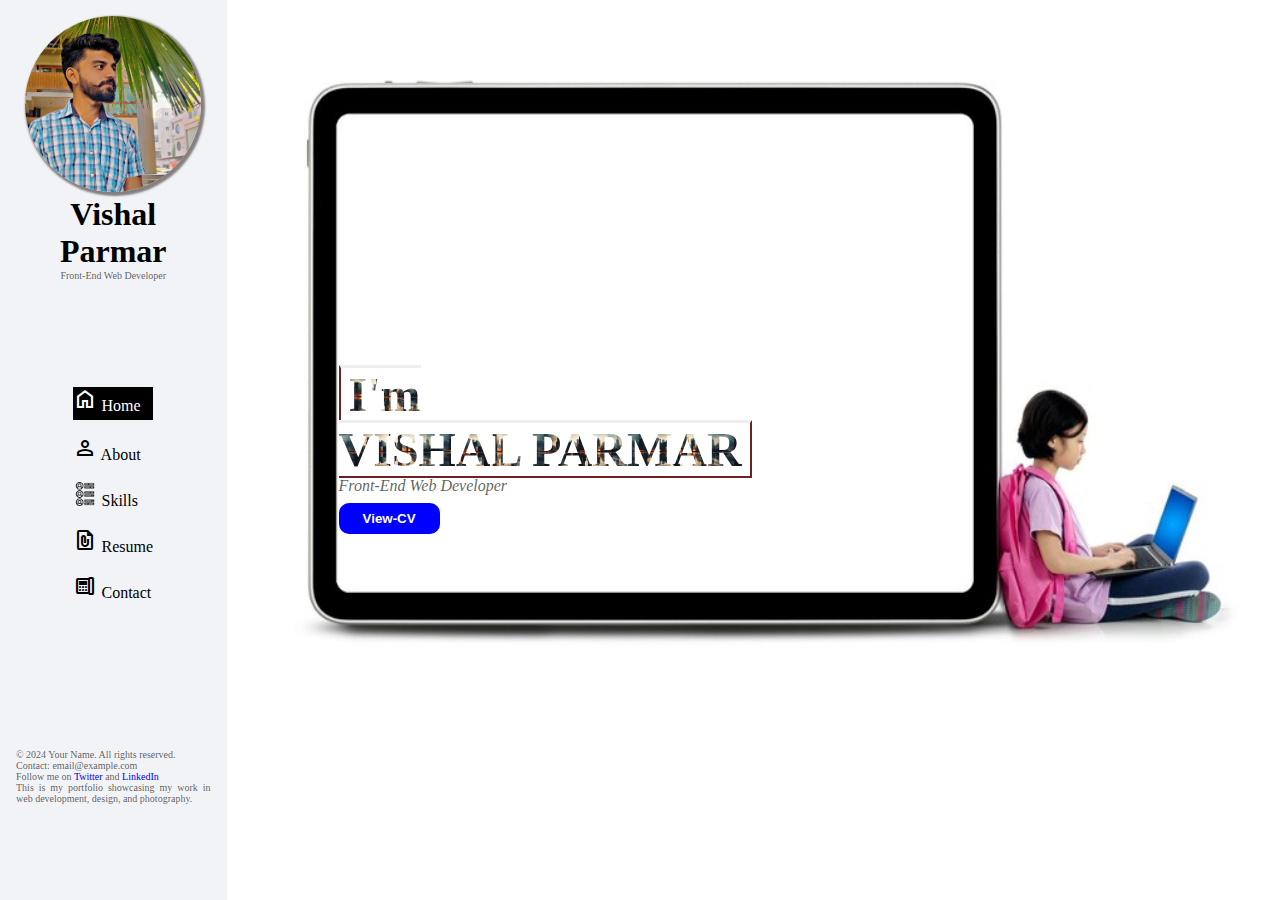
==== index.html @ 45f32ea7 "a" ====
<!DOCTYPE html>
<html lang="en">
  <head>
    <meta charset="UTF-8" />
    <meta name="viewport" content="width=device-width, initial-scale=1.0" />
    <title>Document</title>
    <link
      rel="stylesheet"
      href="https://fonts.googleapis.com/css2?family=Material+Symbols+Outlined:opsz,wght,FILL,GRAD@20..48,100..700,0..1,-50..200"
    />
    
    <link rel="stylesheet" href="index.css" />
  </head>
  <body>
    <div class="body-container">
      <span id="toggler">
        <a href="#"><span class="material-symbols-outlined">menu</span> </a>
      </span>
      <aside>
        <div class="logo">
          <img src="./Images/hero-img.jpg" alt="logo" />
          <h1>Vishal Parmar</h1>
          <p>Front-End Web Developer</p>
        </div>
        <navbar>
          <ul class="nav">
            <li class="nav-iteam" id="active">
              <a href="#home" class="nav-link"
                ><span class="material-symbols-outlined"> home </span> Home</a
              >
            </li>
            <li class="nav-iteam">
              <a href="#about" class="nav-link"
                ><span class="material-symbols-outlined"> person </span>
                About</a
              >
            </li>
            <li class="nav-iteam">
              <a href="#skills" class="nav-link"
                ><span class="material-symbols-outlined"
                  ><img
                    src="./Images/skill-9.ico"
                    alt=""
                    height="24px"
                    width="24px"
                /></span>
                Skills</a
              >
            </li>
            <li class="nav-iteam">
              <a href="#resume" class="nav-link"
                ><span class="material-symbols-outlined"> file_present </span>
                Resume</a
              >
            </li>
            <li class="nav-iteam">
              <a href="#contact" class="nav-link"
                ><span class="material-symbols-outlined"> deskphone </span>
                Contact</a
              >
            </li>
          </ul>
        </navbar>

        <footer>
          <div class="footer-content">
            <p>&copy; 2024 Your Name. All rights reserved.</p>
            <p>Contact: email@example.com</p>
            <p>
              Follow me on
              <a href="https://twitter.com/yourtwitter" target="_blank"
                >Twitter</a
              >
              and
              <a href="https://www.linkedin.com/in/yourlinkedin" target="_blank"
                >LinkedIn</a
              >
            </p>
            <p>
              This is my portfolio showcasing my work in web development,
              design, and photography.
            </p>
          </div>
        </footer>
      </aside>

      <!-- aside end -->
      <main>
        <!-- home start -->
        <section class="home" id="home">
          <div class="home-text"><h1 class="text">I'm<br />VISHAL PARMAR</h1></div>
          <p><i>Front-End Web Developer</i></p>
          <div class="btn">
            <button>
              <a
                href="./Images/Vishal Resume (1).pdf"
                target="_blank"
                style="color: white; text-decoration: none"
                >View-CV</a
              >
            </button>
          </div>
        </section>
        <!-- home end -->
        <!-- about start -->
        <section class="about" id="about">
          <div class="child-1">
            <p>About Us</p>
            <h1>WHO AM I?</h1>
          </div>
          <article class="child-2">
            <p>
              <mark><b>Hello! I'm Vishal</b>,</mark> a passionate front-end web
              developer eager to embark on an exciting journey in the world of
              web development. With a strong foundation in
              <mark>HTML, CSS, and JavaScript,</mark> I'm enthusiastic about
              crafting engaging and user-friendly interfaces that leave a
              l.asting impression.<br />
              In addition to my technical skills, I bring a collaborative spirit
              and a keen eye for detail to every project.
              <mark
                >I understand the importance of effective communication and
                teamwork in delivering exceptional results,</mark
              >
              and I'm excited to contribute my skills to dynamic and innovative
              teams.<br />
              I'm currently seeking opportunities to leverage my skills and
              enthusiasm to contribute to meaningful projects and further
              develop my career as a front-end web developer. Let's build
              something incredible together!
            </p>
          </article>
          <div class="child-3">
            <div class="box">
              <h3>
                Follow_in<br />
                <span class="material-symbols-outlined">
                  follow_the_signs
                </span>
              </h3>
              <a
                href="https://www.linkedin.com/in/vishal-parmar0110"
                target="_blank"
              >
                <img src="./Images/icon1.webp" alt="linkedin" />
              </a>
            </div>
            <div class="box">
              <h3>
                Follow_in<br />
                <span class="material-symbols-outlined">
                  follow_the_signs
                </span>
              </h3>
              <a href="https://github.com/vdresume" target="_blank">
                <img src="./Images/icon2.png" alt="instagram" href="" />
              </a>
            </div>
            <div class="box">
              <h3>
                Follow_in<br />
                <span class="material-symbols-outlined">
                  follow_the_signs
                </span>
              </h3>
              <a href="https://wa.me/qr/H5NNHBLWYEEPI1 " target="_blank">
                <img src="./Images/icon3.png" alt="whatsapp" />
              </a>
            </div>
          </div>
        </section>
        <!-- about close -->
        <!-- skills start -->
        <section class="skills" id="skills">
          <div class="child-1">
            <p>MY SPECIALTY</p>
            <h1>MY SKILLS</h1>
          </div>
          <div class="progress-bar">
            <span>
              <h4>HTML-5</h4>
              <progress id="file" value="85" max="100">32%</progress>
            </span>
            <span>
              <h4>CSS-3</h4>
              <progress id="file" value="85" max="100">32%</progress>
            </span>
            <span>
              <h4>JavaScript</h4>
              <progress id="file" value="80" max="100">32%</progress>
            </span>
            <span>
              <h4>Figma</h4>
              <progress id="file" value="70" max="100">32%</progress>
            </span>
            <span>
              <h4>Github</h4>
              <progress id="file" value="80" max="100">32%</progress>
            </span>
            <span>
              <h4>Bootstrap</h4>
              <progress id="file" value="70" max="100">32%</progress>
            </span>
          </div>
        </section>
        <!-- skills end -->
        <!-- resume start -->
        <section class="resume" id="resume">
          <div class="child-1">
            <p>EDUCATION</p>
            <h1>EDUCATION</h1>
          </div>
          <div class="resume-details">
            <div class="resume-box">
              <div>
                <h1>Personal Detail's</h1>
                <p>Name: Vishal Dhirajbhai Parmar</p>
                <p>Date of Birth: 1'st Oct</p>
                <p>Gender: Male</p>
                <p>Email: mrvdparmar96@gmail.com</p>
                <p>Contact: 9033200817</p>
              </div>
              <div class="resume-img">
                <img src="./Images/personal details-img.avif" alt="images" width="300px" />
              </div>
            </div>

            <div class="resume-box">
              <div>
                <h1>PROFILE SUMMARY</h1>
                <p>
                  coordinate with the web devlopment to team
                  <br />
                  to design user interface for client website
                  using<br />HTML, CSS, BOOTSTRAPS AND javaScriot
                </p>
              </div>
              <div class="resume-img">
                <img src="./Images/profile-img.jpg" alt="images" width="300px"/>
              </div>
            </div>

            <div class="resume-box">
              <div>
                <h1>
                  GRADUATE IN <br />
                  BACHLOR OF ART'S
                </h1>
                <p>
                  2019-22
                  <br />
                  UNIVERSITY NAME
                  <br />
                  BAOU
                </p>
              </div>
              <div class="resume-img">
                <img src="./Images/edu-img.jpg" alt="images" />
              </div>
            </div>

            <div class="resume-box">
              <div>
                <h1>CERTIFICATIONS</h1>
                <p>
                  Web Designer &amp; Devloper <br />
                  from Divine Institute,
                  <br />
                  JUN-2023 / Feb-2024
                </p>
              </div>
              <div class="resume-img">
                <img src="./Images/certifecat-img.jpg" alt="images" />
              </div>
            </div>
          </div>
        </section>
        <!-- resume end -->
        <!-- contact start -->
        <section class="contact" id="contact">
          <div class="contact-detail">
            <p>GET IN TOUCH</p>
            <h1>CONTACT</h1>
          </div>

          <div class="detail-fill">
            <div class="contact-box">
              <div class="box-child">
                <a href="tel:9033200817" target="_blank">
                  <img
                    src="./Images/contact-icon-1.jpeg"
                    alt="contact-number"
                  />
                </a>
                <a href="tel:9033200817" target="_blank"
                  ><h6>+91 9033200817</h6></a
                >
              </div>
              <div class="box-child">
                <a href="#">
                  <img src="./Images/contact-icon-3.png" alt="" />
                </a>
                <h6>Nobalnager Naroda-Ahmedabad</h6>
              </div>
              <div class="box-child">
                <a href="mailto:mrvdparmar96@gmail.com" target="_blank">
                  <img src="./Images/contact-icon-2.jpeg" alt="" />
                  <h6>
                    <a href="mailto:mrvdparmar96@gmail.com" target="_blank"
                      >mrvdparmar96@gmail.com</a
                    >
                  </h6>
                </a>
              </div>
            </div>

            <form onsubmit=" sendEmail(); reset();return false;">
              <input type="text" placeholder="Name" id="name" required/>
              <input type="email" placeholder="Email" id="email" required/>
              <input type="text" placeholder="number" id="phone" required/>
              <textarea
                name="Message"
                id="message"
                cols="30"
                rows="10"
                placeholder="Message"
                s
              ></textarea>
              <div class="btn">
                <button  style="color: white; text-decoration: none" type="submit">
                    Submit
                </button>
                <!-- <button>
                  <a
                    href=""
                    download="Vishal Resume (1).pdf"
                    style="color: white; text-decoration: none"
                    >Download-CV</a>
                </button> -->
              </div>
            </form>
          </div>
        </section>
        <!-- contact end -->
        <!-- footer start -->
        <footer>
          <div class="footer-bottom">
            &copy; 2024 Vishal Parmar. All rights reserved.
          </div>
        </footer>
        <!-- footer end -->
      </main>
    </div>

    <!-- <script>
        let togglerBar=document.querySelector('#toggler')
        let aside=document.querySelector('aside')
        togglerBar.addEventListener('click',function(){
          document.body.classList.toggle('hide-aside');
          
        })
    </script> -->
    <script src="https://smtpjs.com/v3/smtp.js">
    </script>
    <!-- <script src="https://unpkg.com/sweetalert/dist/sweetalert.min.js"></script> -->

    <script src="script.js"></script>
  </body>
</html>


<!-- if(message == ok){
  swal({
    title: "Thank You For Visite My Portfolio",
    text: "You clicked the button!",
    icon: "success",
    button: "Aww yiss!",
  });
}else{
  swal("error", "You clicked the button!", "error");
}
}
)
}; -->
---- index.css ----
* {
  margin: 0;
  padding: 0;
  box-sizing: border-box;
}
body{
  scroll-behavior: smooth;
}

p {
  color: #000000a3;
  font-size: x-small;
}
.body-container {
  display: flex;
  align-content: space-around;
  width: 100%;
  height: 100vh;
  scroll-behavior: smooth;
  gap: 1rem;
}
/* aside start */
aside {
  width: 17rem;
  height: 100vh;
  background: #f2f3f7;
  overflow-y: scroll;
  justify-content: space-around;
  display: grid;
  padding: 1rem;
  gap: 1rem;
}

.logo {
  text-align: center;
  top: 1rem;
}
#toggler {
  left: 1rem;
  z-index: 1;
  position: absolute;
  top: 0;
  right: 2rem;
  display: none;
  transition: 1s ease-in;
}
.hide-aside aside {
  display: block;
  left: 0;  
  transition: 1s ease-in;
}
.close{
  position: absolute;
  top: 0;
  right: 2px;
  display: none;
}
.logo img {
  width: 11rem;
  height: 11rem;
  border-radius: 50%;
  border: none;
  box-shadow: 2px 2px 2px 2px #655f5fc7;
}
.nav {
  display: grid;
  width: 100%;
  height: auto;
  justify-content: space-around;
  gap: 1rem;
}
.nav-iteam {
  list-style: none;
}
.nav-link {
  text-decoration: none;
  color: black;
}
#active {
  background-color: black;
  line-height: 25px;
  margin-top: 10px;
}
#active > a {
  color: white;
}
.nav-link::after {
  content: "";
  width: 0%;
  height: 2px;
  background: linear-gradient(90deg, #1c1e20 0%, #ee041a 100%);
  display: block;
  margin: auto;
  transition: 0.5s;
}
.nav-link:hover::after {
  width: 50%;
  float: left;
  margin-left: 2rem;
}
.nav-link #active:hover::after {
  width: 50%;
  float: left;
  margin-left: 2rem;
}
.nav-link:hover {
  color: orange;
}
footer {
  margin-top: 3rem;
  font-size: x-small;
  color: rgba(0, 0, 0, 0.5);
  text-align: justify;
}
footer a {
  text-decoration: none;
}
/* main start */
main {
  position: relative;
  width: 100%;
  height: auto;
  background-color: white;
  overflow-y: scroll;
  position: relative;
 
}
/* home */
.home-text{
  /* background-color: #1c1e20;
  display: inline-block;
  padding: 0.2rem 1rem; */
}
.text{
  background-image: url(./Images/text-img-1.jpg);
  background-size: contain;
  color: transparent;
  background-clip: text;
  font-size: xxx-large;
  transition: 2s ease-in;
  font-family: fantasy;
  display: inline;
  border: 2px solid #6d2121;
    border-top: outset;
    padding: 0 0.5rem;
}
.home p{
  font-size: medium;
  margin-bottom: 0.5rem;
}
.home {
  width: 100%;
  height: 100vh;
  position: relative;
  background-color: white;
  align-content: center;
  background-image: url(./Images/home-bg.png);
  background-size: contain;
  text-align: justify;
  padding-left: 6rem;
  background-repeat: no-repeat;
  transition: 1s ease-in;
}
.about {
  width: 100%;
  height: 70vh;
  display: flex;
  flex-direction: column;
}
.about .child-1 {
  margin-top: 2rem;
  text-align: center;
  transition: 1s ease-in;
}
.about .child-2 {
  text-align: justify;
  padding: 2rem;
  column-width: 50%;
  transition: 1s ease-in;
}
.about .child-3 {
  width: 100%;
  height: auto;
  display: flex;
  gap: 10px;
  max-width: 90%;
  margin: auto;
  justify-content: center;
}
.about .child-3 .box {
  width: 300px;
  height: 100px;
  display: flex;
  background-image: url(./Images/box-bg-2.jpg);
  background-size: cover;
  border-bottom: 2px solid rgb(2, 2, 2);
  justify-content: space-between;
  background-blend-mode: lighten;
  padding: 10px;
  transition: 1s ease-in;
  border-radius: 20px;
}
.about .child-3 .box img {
  width: 3rem;
  height: 3rem;
  margin-top: 2rem;
  border-radius: 50%;
  mix-blend-mode: darken;
  transition: 1s cubic-bezier(0.25, 2.47, 0.71, -0.06);
  display: flex;
}
.about .child-3 .box span {
  color: darkkhaki;
}
/* skills start */
.skills {
  width: 100%;
  height: auto;
}
.skills .child-1 {
  margin-top: 2rem;
  margin-bottom: 2rem;
  text-align: center;
  transition: 1s ease-in;
}
.progress-bar {
  width: 100%;
  margin: auto;
  max-width: 80%;
}
.skills #file {
  width: 100%;
  height: 50px;
}
/* resume start */
.resume {
  width: 100%;
  height: auto;
}
.resume .child-1 {
  margin-top: 2rem;
  margin-bottom: 2rem;
  text-align: center;
  transition: 1s ease-in;
}
.resume-box {
  height: 300px;
  margin: 2rem;
  display: flex;
  justify-content: space-around;
  align-items: center;
  text-align: start;
  box-shadow: 2px 2px 2px 2px #c6b5a9;
}
.about-img > img {
  width: 250px;
  height: 250px;
}
.resume-img {
  width: 250px;
  height: 250px;
  display: flex;
  border-radius: 0.5rem;
}
.resume-img > img:hover {
  transform: translateY(-00.5rem);
}
/* contact start */
.contact {
  width: 100%;
  height: auto;
}
.contact-detail {
  margin-top: 2rem;
  margin-bottom: 2rem;
  text-align: center;
  transition: 1s ease-in;
}
.detail-fill {
  width: 100%;
  height: 500px;
  display: flex;
  justify-content: space-around;
}
.contact-box {
  max-width: 40%;
  width: 100%;
  display: grid;
  grid-template-columns: repeat(1, 100px);
  grid-template-rows: repeat(3, 100px);
  gap: 2rem;
  padding-top: 5rem;
}
.box-child {
  border-radius: 10px;
  background-image: url(./Images/contact-bg.jpg);
  background-size: cover;
  background-position-x: center;
  align-items: end;
  padding-left: 2rem;
  padding-bottom: 11px;
  display: flex;
  gap: 4rem;
}
.box-child img {
  width: 2rem;
  height: 2rem;
  border-radius: 50%;
  mix-blend-mode: darken;
}
form {
  max-width: 50%;
  width: 100%;
  height: 500px;
  display: flex;
  flex-direction: column;
  justify-content: center;
  gap: 2rem;
}
form input{
  height: 2rem;
  background-color: whitesmoke;
  border: none;
  border-radius: 10px;
  padding-left: 10px;
}
textarea{
  background-color: whitesmoke;
  border: none;
  border-radius: 10px;
  padding-left: 10px;
  padding-top: 10px;
}
button{
  padding: 0.5rem 1.5rem;
  color: white;
  background-color: blue;
  border: none;
  border-radius: 10px;
  font-weight: bolder;
}
/* footer */
.footer-bottom{
  width: 100%;
  text-align: center;
  background-color: whitesmoke;
  align-items: center;
  padding: 1rem;

}

@media (max-width:768px) and (min-width:425px) {
  aside {
    position: absolute;
    z-index: 1;
    left: -270px;
    display: none;
    transition: all 10s ease-in;
}
#toggler{
  display: block;
}
.close{
  position: absolute;
  top: 0;
  right: 2px;
  display: block;
  width: 2rem;
  height: 2rem;
  border-radius: 50%;
  background-color: rgb(255, 255, 255);
  border: none;
  text-align: center;
  padding-top: 5px;
}
.close:active{
  transform: rotate(-180deg);
  transition-duration: inherit;
}
  .logo img {
    width: 9rem;
    height: 9rem;
}
.nav-iteam {
  list-style: none;
  font-size: small;
}
.home {
  width: 100%;
  height: 100vh;
 padding-bottom: 0rem;
  padding-left: 5rem;
  transition: all 2s ease-in;
}
.text{
  font-size: xxx-large;
    padding: 0 0.5rem;
}
.home p{
  font-size: small;
  padding:  0.5rem;
}
}

@media  (max-width:426px) {
  .logo img {
    width: 7rem;
    height: 7rem;
}
.nav-iteam {
  list-style: none;
  font-size: small;
}
aside {
  position: absolute;
  z-index: 1;
  left: -270px;
  display: none;
  width: 11rem;
  gap: 1rem;
}
aside h1{
  font-size: medium;
}
#toggler{
display: block;
}
.close{
position: absolute;
top: 0;
right: 2px;
display: block;
}
  .home {

    width: 100%;
    height: 55vh;
    padding-left: 3rem;
}
.text{
  font-size: x-large;
    padding: 0 0.5rem;
}
.home p{
  font-size: x-small;
  padding:  0.5rem;
}
.about .child-1 {
  margin-top: 1rem;
}
.about .child-3 {
  height: 100vh;
  display: grid;
}
.skills {
  margin-top: 17rem;
}
.resume-box {
  display: grid;
  height: 280px;
}
.resume-img{
  width: 150px;
  height: 150px;
}
.resume-box h1{
  font-size: medium;
}
.resume-box p{
  text-align: justify;
}
.detail-fill {
  width: 100%;
  height: 500px;
  display: flex;
  flex-direction: column;
  align-items: center;
  /* justify-content: space-around; */
}
.contact-box {
  max-width: 50%;
  width: 100%;
  display: grid;
  grid-template-columns: repeat(1, 118px);
  grid-template-rows: repeat(3, 103px);
  gap: 2rem;
  padding-top: 0rem;
  transition: all 2s ease-in;
}
form {
  margin-top: 1rem;
  max-width: 80%;
}
button {
  margin-bottom: 1rem;
  font-weight: 500;
}
.footer-bottom {
  margin-top: 19rem;
}

}
@media (max-width:321px){
  aside {
    position: absolute;
    z-index: 1;
    left: -270px;
    display: none;
    width: 11rem;
    gap: 1rem;
  }
  aside h1{
    font-size: medium;
  }
  #toggler{
  display: block;
  }
  .close{
  position: absolute;
  top: 0;
  right: 2px;
  display: block;
  }
  .home {
    width: 100%;
    height: 40vh;
    padding-left: 3rem;
}
.text{
  font-size: large;
    padding: 0 0.5rem;
}
.home p{
  font-size: x-small;
  padding:  0.2rem;
}
.about .child-1 {
  margin-top: 1rem;
}
button {
  padding: 0.1rem 0.8rem;
  margin: 0;
  color: white;
  background-color: blue;
  border: none;
  border-radius: 10px;
  font-weight: bolder;
  font-size: x-small;
}
.contact-box {
  max-width: 90%;
  width: 100%;
  display: grid;
  grid-template-columns: repeat(1, 92px);
  grid-template-rows: repeat(3, 88px);
}
.about .child-3 .box {
  width: 250px;
  height: 100px;
  display: flex;
  font-size: small;
}
.about .child-3 {
  height: 100vh;
  display: grid;
}
  .resume-box {
    display: grid;
    height: 280px;
  }
  .resume-box h1{
    font-size: small;
  }
  .contact-box h6 {
    font-size: xx-small;
  }
  form {
    margin-top: 2rem;
    max-width: 80%;
  }
}
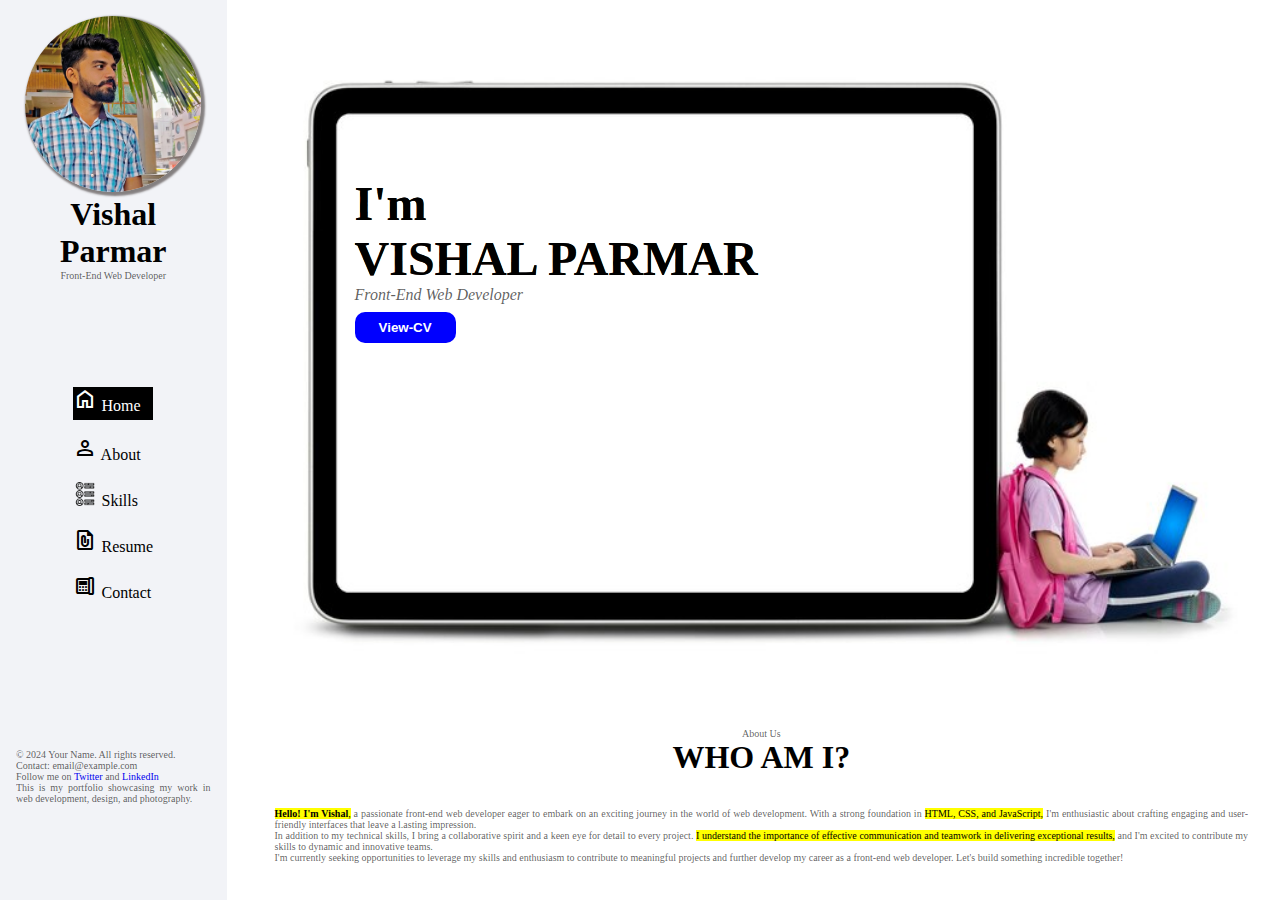
==== commit e2b77b38: "1" ====
--- a/index.html
+++ b/index.html
@@ -88,7 +88,9 @@
       <main>
         <!-- home start -->
         <section class="home" id="home">
-          <div class="home-text"><h1 class="text">I'm<br />VISHAL PARMAR</h1></div>
+          <img src="./Images/home-bg.png" alt="">
+         <div class="home-text">
+          <div><h1 class="text">I'm<br />VISHAL PARMAR</h1></div>
           <p><i>Front-End Web Developer</i></p>
           <div class="btn">
             <button>
@@ -100,6 +102,7 @@
               >
             </button>
           </div>
+         </div>
         </section>
         <!-- home end -->
         <!-- about start -->
--- a/index.css
+++ b/index.css
@@ -3,7 +3,7 @@
   padding: 0;
   box-sizing: border-box;
 }
-body{
+body {
   scroll-behavior: smooth;
 }
 
@@ -46,10 +46,10 @@
 }
 .hide-aside aside {
   display: block;
-  left: 0;  
-  transition: 1s ease-in;
-}
-.close{
+  left: 0;
+  transition: 1s ease-in;
+}
+.close {
   position: absolute;
   top: 0;
   right: 2px;
@@ -123,47 +123,41 @@
   background-color: white;
   overflow-y: scroll;
   position: relative;
- 
 }
 /* home */
-.home-text{
-  /* background-color: #1c1e20;
-  display: inline-block;
-  padding: 0.2rem 1rem; */
-}
-.text{
-  background-image: url(./Images/text-img-1.jpg);
+.home {
+  width: 100%;
+  height: inherit;
+}
+.home-text {
+  position: absolute;
+  top: 11rem;
+  left: 7rem;
+}
+.home img {
+  width: 100%;
+  height: inherit;
   background-size: contain;
   color: transparent;
   background-clip: text;
+  position: relative;
+}
+.text {
+  background-image: url(./Images/text-img.jpg);
+  background-repeat: repeat;
+  background-clip: text;
+  background-size: contain;
   font-size: xxx-large;
   transition: 2s ease-in;
-  font-family: fantasy;
-  display: inline;
-  border: 2px solid #6d2121;
-    border-top: outset;
-    padding: 0 0.5rem;
-}
-.home p{
+}
+.home p {
   font-size: medium;
   margin-bottom: 0.5rem;
 }
-.home {
-  width: 100%;
-  height: 100vh;
-  position: relative;
-  background-color: white;
-  align-content: center;
-  background-image: url(./Images/home-bg.png);
-  background-size: contain;
-  text-align: justify;
-  padding-left: 6rem;
-  background-repeat: no-repeat;
-  transition: 1s ease-in;
-}
+
 .about {
   width: 100%;
-  height: 70vh;
+  height: auto;
   display: flex;
   flex-direction: column;
 }
@@ -317,21 +311,21 @@
   justify-content: center;
   gap: 2rem;
 }
-form input{
+form input {
   height: 2rem;
   background-color: whitesmoke;
   border: none;
   border-radius: 10px;
   padding-left: 10px;
 }
-textarea{
+textarea {
   background-color: whitesmoke;
   border: none;
   border-radius: 10px;
   padding-left: 10px;
   padding-top: 10px;
 }
-button{
+button {
   padding: 0.5rem 1.5rem;
   color: white;
   background-color: blue;
@@ -340,167 +334,83 @@
   font-weight: bolder;
 }
 /* footer */
-.footer-bottom{
+.footer-bottom {
   width: 100%;
   text-align: center;
   background-color: whitesmoke;
   align-items: center;
   padding: 1rem;
+}
 
-}
-
-@media (max-width:768px) and (min-width:425px) {
+@media (max-width: 768px) and (min-width: 425px) {
   aside {
     position: absolute;
     z-index: 1;
     left: -270px;
     display: none;
     transition: all 10s ease-in;
-}
-#toggler{
-  display: block;
-}
-.close{
-  position: absolute;
-  top: 0;
-  right: 2px;
-  display: block;
-  width: 2rem;
-  height: 2rem;
-  border-radius: 50%;
-  background-color: rgb(255, 255, 255);
-  border: none;
-  text-align: center;
-  padding-top: 5px;
-}
-.close:active{
-  transform: rotate(-180deg);
-  transition-duration: inherit;
-}
+  }
+  #toggler {
+    display: block;
+  }
+  .close {
+    position: absolute;
+    top: 0;
+    right: 2px;
+    display: block;
+    width: 2rem;
+    height: 2rem;
+    border-radius: 50%;
+    background-color: rgb(255, 255, 255);
+    border: none;
+    text-align: center;
+    padding-top: 5px;
+  }
+  .close:active {
+    transform: rotate(-180deg);
+    transition-duration: inherit;
+  }
   .logo img {
     width: 9rem;
     height: 9rem;
-}
-.nav-iteam {
-  list-style: none;
-  font-size: small;
-}
-.home {
-  width: 100%;
-  height: 100vh;
- padding-bottom: 0rem;
-  padding-left: 5rem;
-  transition: all 2s ease-in;
-}
-.text{
-  font-size: xxx-large;
+  }
+  .nav-iteam {
+    list-style: none;
+    font-size: small;
+  }
+  .home-text {
+    position: absolute;
+    top: 8rem;
+    left: 5rem;
+  }
+  .home img{
+    width: 100%;
+    height: inherit;
+    background-size: contain;
+    color: transparent;
+    background-clip: text;
+    position: relative;
+   
+  }
+  .text {
+    font-size: x-large;
     padding: 0 0.5rem;
-}
-.home p{
-  font-size: small;
-  padding:  0.5rem;
-}
+  }
+  .home p {
+    font-size: small;
+    padding: 0.5rem;
+  }
 }
 
-@media  (max-width:426px) {
+@media (max-width: 426px) {
   .logo img {
     width: 7rem;
     height: 7rem;
-}
-.nav-iteam {
-  list-style: none;
-  font-size: small;
-}
-aside {
-  position: absolute;
-  z-index: 1;
-  left: -270px;
-  display: none;
-  width: 11rem;
-  gap: 1rem;
-}
-aside h1{
-  font-size: medium;
-}
-#toggler{
-display: block;
-}
-.close{
-position: absolute;
-top: 0;
-right: 2px;
-display: block;
-}
-  .home {
-
-    width: 100%;
-    height: 55vh;
-    padding-left: 3rem;
-}
-.text{
-  font-size: x-large;
-    padding: 0 0.5rem;
-}
-.home p{
-  font-size: x-small;
-  padding:  0.5rem;
-}
-.about .child-1 {
-  margin-top: 1rem;
-}
-.about .child-3 {
-  height: 100vh;
-  display: grid;
-}
-.skills {
-  margin-top: 17rem;
-}
-.resume-box {
-  display: grid;
-  height: 280px;
-}
-.resume-img{
-  width: 150px;
-  height: 150px;
-}
-.resume-box h1{
-  font-size: medium;
-}
-.resume-box p{
-  text-align: justify;
-}
-.detail-fill {
-  width: 100%;
-  height: 500px;
-  display: flex;
-  flex-direction: column;
-  align-items: center;
-  /* justify-content: space-around; */
-}
-.contact-box {
-  max-width: 50%;
-  width: 100%;
-  display: grid;
-  grid-template-columns: repeat(1, 118px);
-  grid-template-rows: repeat(3, 103px);
-  gap: 2rem;
-  padding-top: 0rem;
-  transition: all 2s ease-in;
-}
-form {
-  margin-top: 1rem;
-  max-width: 80%;
-}
-button {
-  margin-bottom: 1rem;
-  font-weight: 500;
-}
-.footer-bottom {
-  margin-top: 19rem;
-}
-
-}
-@media (max-width:321px){
+  }
+  .nav-iteam {
+    list-style: none;
+    font-size: small;
+  }
   aside {
     position: absolute;
     z-index: 1;
@@ -509,66 +419,166 @@
     width: 11rem;
     gap: 1rem;
   }
-  aside h1{
+  aside h1 {
     font-size: medium;
   }
-  #toggler{
-  display: block;
-  }
-  .close{
-  position: absolute;
-  top: 0;
-  right: 2px;
-  display: block;
+  #toggler {
+    display: block;
+  }
+  .close {
+    position: absolute;
+    top: 0;
+    right: 2px;
+    display: block;
+  }
+  .home-text {
+    position: absolute;
+    top: 6rem;
+    left: 5rem;
+  }
+  .home img{
+    width: 100%;
+    height: inherit;
+    background-size: contain;
+    position: relative;
+   
+  }
+  .text {
+    font-size: large;
+    padding: 0 0.5rem;
+  }
+  .home p {
+    font-size: x-small;
+    padding: 0.5rem;
+  }
+  .about {
+    width: 100%;
+    height: auto;
+    display: grid;
+    margin: 0;
+    padding: 0;
+  }
+  .about .child-1 {
+    margin-top: 1rem;
+  }
+  .about .child-3 {
+    height: auto;
+    display: grid;
+  }
+  .skills {
+  }
+  .resume-box {
+    display: grid;
+    height: 280px;
+  }
+  .resume-img {
+    width: 150px;
+    height: 150px;
+  }
+  .resume-box h1 {
+    font-size: medium;
+  }
+  .resume-box p {
+    text-align: justify;
+  }
+  .detail-fill {
+    width: 100%;
+    height: 500px;
+    display: flex;
+    flex-direction: column;
+    align-items: center;
+    /* justify-content: space-around; */
+  }
+  .contact-box {
+    max-width: 50%;
+    width: 100%;
+    display: grid;
+    grid-template-columns: repeat(1, 118px);
+    grid-template-rows: repeat(3, 103px);
+    gap: 2rem;
+    padding-top: 0rem;
+    transition: all 2s ease-in;
+  }
+  form {
+    margin-top: 1rem;
+    max-width: 80%;
+  }
+  button {
+    margin-bottom: 1rem;
+    font-weight: 500;
+  }
+  .footer-bottom {
+    margin-top: 19rem;
+  }
+}
+@media (max-width: 321px) {
+  aside {
+    position: absolute;
+    z-index: 1;
+    left: -270px;
+    display: none;
+    width: 11rem;
+    gap: 1rem;
+  }
+  aside h1 {
+    font-size: medium;
+  }
+  #toggler {
+    display: block;
+  }
+  .close {
+    position: absolute;
+    top: 0;
+    right: 2px;
+    display: block;
   }
   .home {
     width: 100%;
-    height: 40vh;
     padding-left: 3rem;
-}
-.text{
-  font-size: large;
+  }
+  .text {
+    font-size: medium;
     padding: 0 0.5rem;
-}
-.home p{
-  font-size: x-small;
-  padding:  0.2rem;
-}
-.about .child-1 {
-  margin-top: 1rem;
-}
-button {
-  padding: 0.1rem 0.8rem;
-  margin: 0;
-  color: white;
-  background-color: blue;
-  border: none;
-  border-radius: 10px;
-  font-weight: bolder;
-  font-size: x-small;
-}
-.contact-box {
-  max-width: 90%;
-  width: 100%;
-  display: grid;
-  grid-template-columns: repeat(1, 92px);
-  grid-template-rows: repeat(3, 88px);
-}
-.about .child-3 .box {
-  width: 250px;
-  height: 100px;
-  display: flex;
-  font-size: small;
-}
-.about .child-3 {
-  height: 100vh;
-  display: grid;
-}
+  }
+  .home p {
+    font-size: x-small;
+    padding: 0.2rem;
+  }
+  .about .child-1 {
+    margin-top: 1rem;
+  }
+  button {
+    padding: 0.1rem 0.8rem;
+    margin: 0;
+    color: white;
+    background-color: blue;
+    border: none;
+    border-radius: 10px;
+    font-weight: bolder;
+    font-size: x-small;
+  }
+  .contact-box {
+    max-width: 90%;
+    width: 100%;
+    display: grid;
+    grid-template-columns: repeat(1, 92px);
+    grid-template-rows: repeat(3, 88px);
+  }
+  .about .child-3 .box {
+    width: 250px;
+    height: 100px;
+    display: flex;
+    font-size: small;
+  }
+  .about .child-3 {
+    /* height: 100vh; */
+    display: grid;
+  }
   .resume-box {
     display: grid;
     height: 280px;
   }
-  .resume-box h1{
+  .resume-box h1 {
     font-size: small;
   }
   .contact-box h6 {
@@ -579,4 +589,3 @@
     max-width: 80%;
   }
 }
-
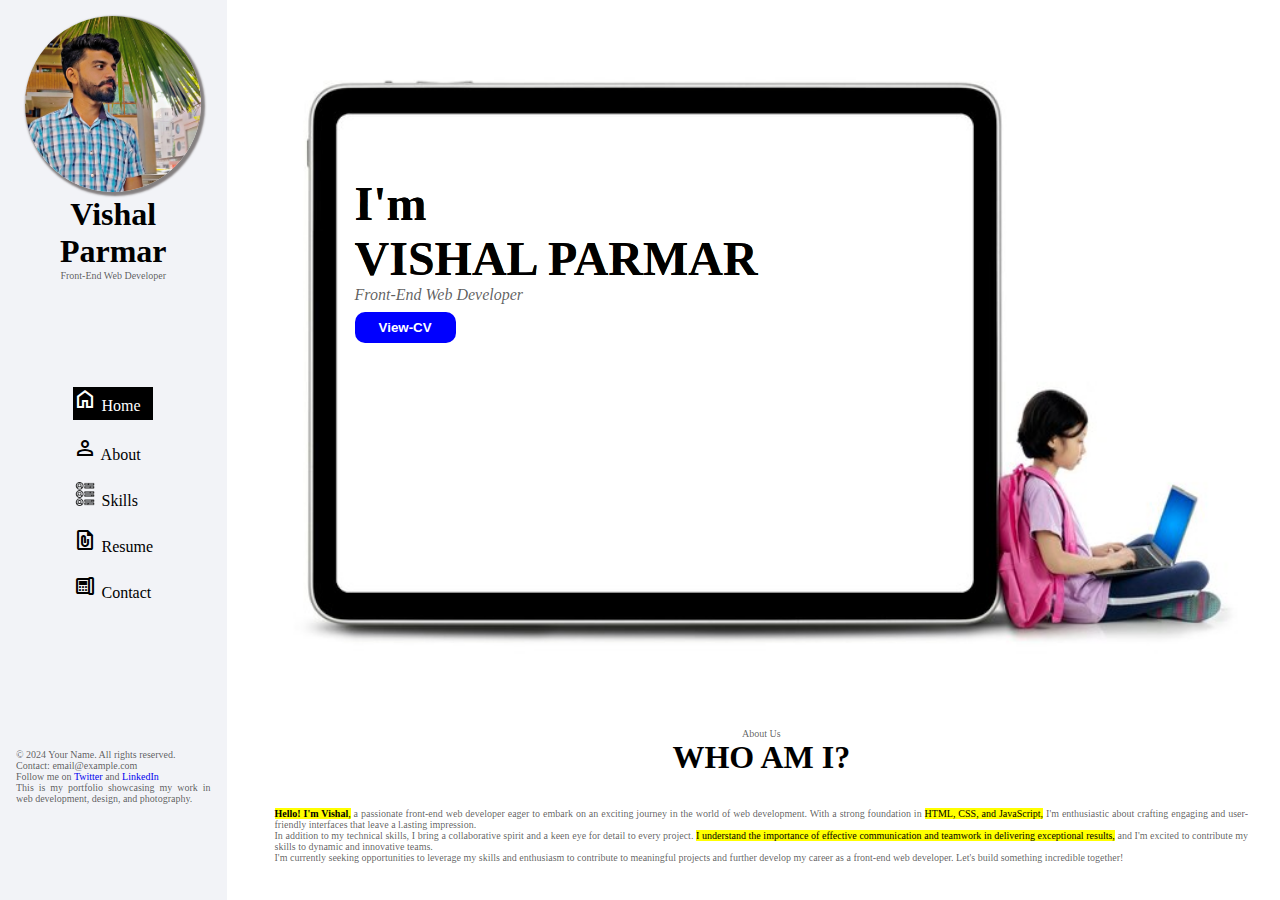
==== commit a246bf60: "responsive" ====
--- a/index.html
+++ b/index.html
@@ -296,7 +296,7 @@
                   />
                 </a>
                 <a href="tel:9033200817" target="_blank"
-                  ><h6>+91 9033200817</h6></a
+                  ><h6>9033200817</h6></a
                 >
               </div>
               <div class="box-child">
--- a/index.css
+++ b/index.css
@@ -342,7 +342,7 @@
   padding: 1rem;
 }
 
-@media (max-width: 768px) and (min-width: 425px) {
+@media (max-width: 1024px) and (min-width: 768px) {
   aside {
     position: absolute;
     z-index: 1;
@@ -402,7 +402,7 @@
   }
 }
 
-@media (max-width: 426px) {
+@media (max-width: 425px) and (min-width: 320px) {
   .logo img {
     width: 7rem;
     height: 7rem;
@@ -433,8 +433,8 @@
   }
   .home-text {
     position: absolute;
-    top: 6rem;
-    left: 5rem;
+    top: 5rem;
+    left: 3rem;
   }
   .home img{
     width: 100%;
@@ -490,7 +490,7 @@
     /* justify-content: space-around; */
   }
   .contact-box {
-    max-width: 50%;
+    max-width: 90%;
     width: 100%;
     display: grid;
     grid-template-columns: repeat(1, 118px);
@@ -511,7 +511,7 @@
     margin-top: 19rem;
   }
 }
-@media (max-width: 321px) {
+@media (max-width: 319px) and (min-width: 200px) {
   aside {
     position: absolute;
     z-index: 1;
@@ -534,10 +534,9 @@
   }
   .home {
     width: 100%;
-    padding-left: 3rem;
   }
   .text {
-    font-size: medium;
+    font-size: small;
     padding: 0 0.5rem;
   }
   .home p {
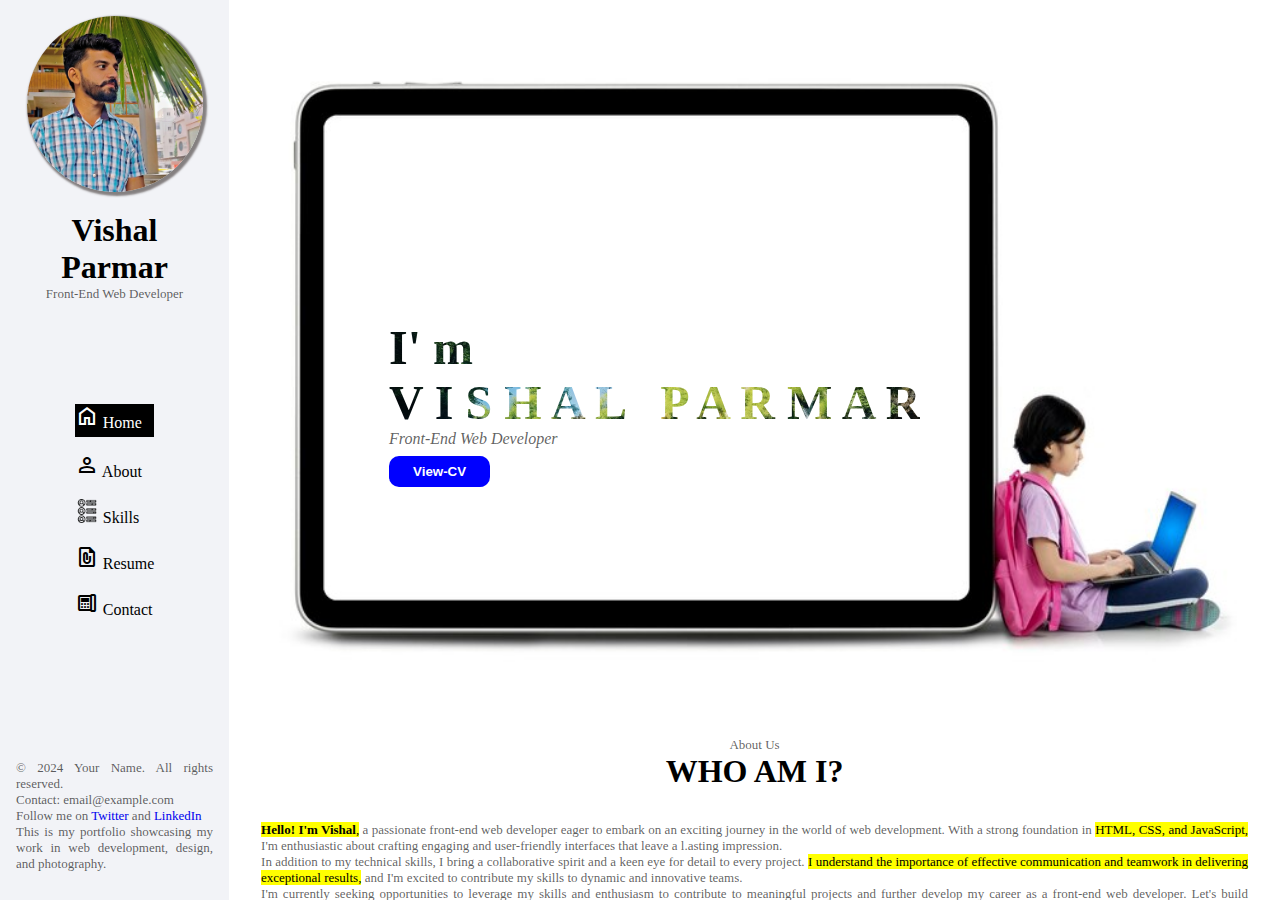
==== commit 1e6abae9: "done" ====
--- a/index.html
+++ b/index.html
@@ -90,7 +90,7 @@
         <section class="home" id="home">
           <img src="./Images/home-bg.png" alt="">
          <div class="home-text">
-          <div><h1 class="text">I'm<br />VISHAL PARMAR</h1></div>
+          <pre><h1 class="text">I' m<br />V I S H A L   P A R M A R</h1></pre>
           <p><i>Front-End Web Developer</i></p>
           <div class="btn">
             <button>
--- a/index.css
+++ b/index.css
@@ -9,7 +9,7 @@
 
 p {
   color: #000000a3;
-  font-size: x-small;
+  font-size: small;
 }
 .body-container {
   display: flex;
@@ -17,7 +17,6 @@
   width: 100%;
   height: 100vh;
   scroll-behavior: smooth;
-  gap: 1rem;
 }
 /* aside start */
 aside {
@@ -28,12 +27,16 @@
   justify-content: space-around;
   display: grid;
   padding: 1rem;
-  gap: 1rem;
+  gap: 5rem;
 }
 
 .logo {
   text-align: center;
   top: 1rem;
+}
+
+.logo h1{
+  padding-top: 1rem;
 }
 #toggler {
   left: 1rem;
@@ -61,6 +64,10 @@
   border-radius: 50%;
   border: none;
   box-shadow: 2px 2px 2px 2px #655f5fc7;
+}
+.logo img:hover {
+  transform: scale(1.1);
+  transition-duration: inherit;
 }
 .nav {
   display: grid;
@@ -131,8 +138,8 @@
 }
 .home-text {
   position: absolute;
-  top: 11rem;
-  left: 7rem;
+  top: 20rem;
+  left: 10rem;
 }
 .home img {
   width: 100%;
@@ -145,10 +152,13 @@
 .text {
   background-image: url(./Images/text-img.jpg);
   background-repeat: repeat;
+  color: transparent;
   background-clip: text;
-  background-size: contain;
+  background-size: cover;
   font-size: xxx-large;
   transition: 2s ease-in;
+  font-family: fantasy;
+
 }
 .home p {
   font-size: medium;
@@ -272,7 +282,7 @@
 }
 .detail-fill {
   width: 100%;
-  height: 500px;
+  height: auto;
   display: flex;
   justify-content: space-around;
 }
@@ -305,7 +315,7 @@
 form {
   max-width: 50%;
   width: 100%;
-  height: 500px;
+  height: auto;
   display: flex;
   flex-direction: column;
   justify-content: center;
@@ -341,6 +351,34 @@
   align-items: center;
   padding: 1rem;
 }
+@media (max-width: 1200px) and (min-width: 1025px){
+  .home-text {
+    position: absolute;
+    top: 13rem;
+    left: 9rem;
+  }
+  .home img{
+    width: 100%;
+    height: inherit;
+    background-size: contain;
+    color: transparent;
+    background-clip: text;
+    position: relative;
+   
+  }
+  .text {
+    font-size: xxx-large;
+    padding: 0 0.5rem;
+  }
+  .home p {
+    font-size: small;
+    padding: 0.5rem;
+  }
+  .resume-box p{
+    font-size: small;
+  }
+}
+
 
 @media (max-width: 1024px) and (min-width: 768px) {
   aside {
@@ -380,8 +418,8 @@
   }
   .home-text {
     position: absolute;
-    top: 8rem;
-    left: 5rem;
+    top: 12rem;
+    left: 7rem;
   }
   .home img{
     width: 100%;
@@ -393,12 +431,15 @@
    
   }
   .text {
-    font-size: x-large;
+    font-size: xxx-large;
     padding: 0 0.5rem;
   }
   .home p {
     font-size: small;
     padding: 0.5rem;
+  }
+  .resume-box p{
+    font-size: small;
   }
 }
 
@@ -465,8 +506,6 @@
     height: auto;
     display: grid;
   }
-  .skills {
-  }
   .resume-box {
     display: grid;
     height: 280px;
@@ -483,7 +522,7 @@
   }
   .detail-fill {
     width: 100%;
-    height: 500px;
+    height: auto;
     display: flex;
     flex-direction: column;
     align-items: center;
@@ -501,15 +540,13 @@
   }
   form {
     margin-top: 1rem;
+    height: auto;
     max-width: 80%;
   }
   button {
-    margin-bottom: 1rem;
     font-weight: 500;
   }
-  .footer-bottom {
-    margin-top: 19rem;
-  }
+ 
 }
 @media (max-width: 319px) and (min-width: 200px) {
   aside {
@@ -570,7 +607,6 @@
     font-size: small;
   }
   .about .child-3 {
-    /* height: 100vh; */
     display: grid;
   }
   .resume-box {
@@ -584,7 +620,6 @@
     font-size: xx-small;
   }
   form {
-    margin-top: 2rem;
     max-width: 80%;
   }
 }
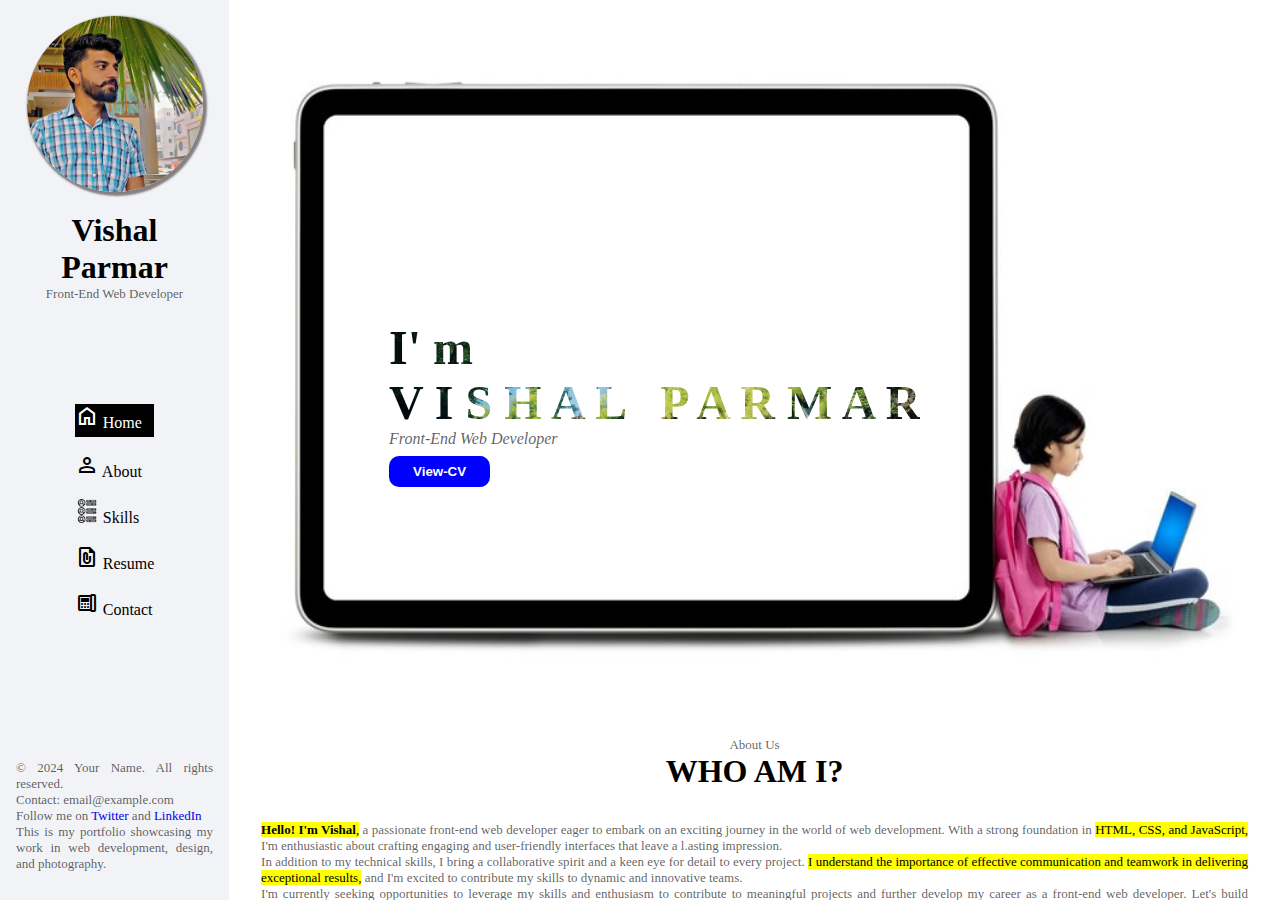
==== commit 7c80331d: "favicon icon" ====
--- a/index.html
+++ b/index.html
@@ -3,7 +3,8 @@
   <head>
     <meta charset="UTF-8" />
     <meta name="viewport" content="width=device-width, initial-scale=1.0" />
-    <title>Document</title>
+    <title>Portfolio</title>
+    <link rel="icon" href="./Images/favicon.ico" />
     <link
       rel="stylesheet"
       href="https://fonts.googleapis.com/css2?family=Material+Symbols+Outlined:opsz,wght,FILL,GRAD@20..48,100..700,0..1,-50..200"
@@ -239,7 +240,7 @@
                 </p>
               </div>
               <div class="resume-img">
-                <img src="./Images/profile-img.jpg" alt="images" width="300px"/>
+                <img src="./Images/profile-img.jpg" alt="images" width="250px"/>
               </div>
             </div>
 
--- a/index.css
+++ b/index.css
@@ -355,7 +355,7 @@
   .home-text {
     position: absolute;
     top: 13rem;
-    left: 9rem;
+    left: 7rem;
   }
   .home img{
     width: 100%;
@@ -378,7 +378,6 @@
     font-size: small;
   }
 }
-
 
 @media (max-width: 1024px) and (min-width: 768px) {
   aside {
@@ -419,7 +418,7 @@
   .home-text {
     position: absolute;
     top: 12rem;
-    left: 7rem;
+    left: 6rem;
   }
   .home img{
     width: 100%;
@@ -431,7 +430,7 @@
    
   }
   .text {
-    font-size: xxx-large;
+    font-size: xx-large;
     padding: 0 0.5rem;
   }
   .home p {
@@ -440,6 +439,122 @@
   }
   .resume-box p{
     font-size: small;
+  }
+}
+
+@media (max-width: 767px) and (min-width: 426px) {
+    aside {
+      position: absolute;
+      z-index: 1;
+      left: -270px;
+      display: none;
+      transition: all 10s ease-in;
+    }
+    #toggler {
+      display: block;
+    }
+    .close {
+      position: absolute;
+      top: 0;
+      right: 2px;
+      display: block;
+      width: 2rem;
+      height: 2rem;
+      border-radius: 50%;
+      background-color: rgb(255, 255, 255);
+      border: none;
+      text-align: center;
+      padding-top: 5px;
+    }
+    .close:active {
+      transform: rotate(-180deg);
+      transition-duration: inherit;
+    }
+    .logo img {
+      width: 9rem;
+      height: 9rem;
+    }
+    .nav-iteam {
+      list-style: none;
+      font-size: small;
+    }
+    .home-text {
+      position: absolute;
+      top: 10rem;
+      left: 5rem;
+    }
+    .text {
+      font-size: x-large;
+      padding: 0 0.5rem;
+    }
+    .home p {
+      font-size: small;
+      padding: 0.5rem;
+    }
+    .resume-box p{
+      font-size: small;
+    }
+    .about {
+      width: 100%;
+      height: auto;
+      display: grid;
+      margin: 0;
+      padding: 0;
+    }
+    .about .child-1 {
+      margin-top: 1rem;
+    }
+    .about .child-3 {
+      height: auto;
+      display: grid;
+    }
+    .resume-box {
+      display: grid;
+      height: 280px;
+    }
+    .resume-img {
+      width: 150px;
+      height: 150px;
+    }
+    .resume-box h1 {
+      font-size: medium;
+    }
+    .resume-box p {
+      text-align: justify;
+    }
+    .detail-fill {
+      width: 100%;
+      height: auto;
+      display: flex;
+      flex-direction: column;
+      align-items: center;
+      /* justify-content: space-around; */
+    }
+    .contact-box {
+      max-width: 90%;
+      width: 100%;
+      display: grid;
+      grid-template-columns: repeat(1, 118px);
+      grid-template-rows: repeat(3, 103px);
+      gap: 2rem;
+      padding-top: 0rem;
+      transition: all 2s ease-in;
+    }
+    form {
+      margin-top: 1rem;
+      height: auto;
+      max-width: 80%;
+    }
+    button {
+      font-weight: 500;
+    }
+   
+}
+@media (max-width: 550px) and (min-width: 426px){
+  .home-text {
+    position: absolute;
+    top: 6rem;
+    left: 4rem;
   }
 }
 
@@ -474,8 +589,8 @@
   }
   .home-text {
     position: absolute;
-    top: 5rem;
-    left: 3rem;
+    top: 4rem;
+    left: 2.5rem;
   }
   .home img{
     width: 100%;
@@ -545,9 +660,11 @@
   }
   button {
     font-weight: 500;
+    padding: 0.5rem 1rem;
   }
  
 }
+
 @media (max-width: 319px) and (min-width: 200px) {
   aside {
     position: absolute;
@@ -569,8 +686,10 @@
     right: 2px;
     display: block;
   }
-  .home {
-    width: 100%;
+  .home-text {
+    position: absolute;
+    top: 3rem;
+    left: 2.5rem;
   }
   .text {
     font-size: small;
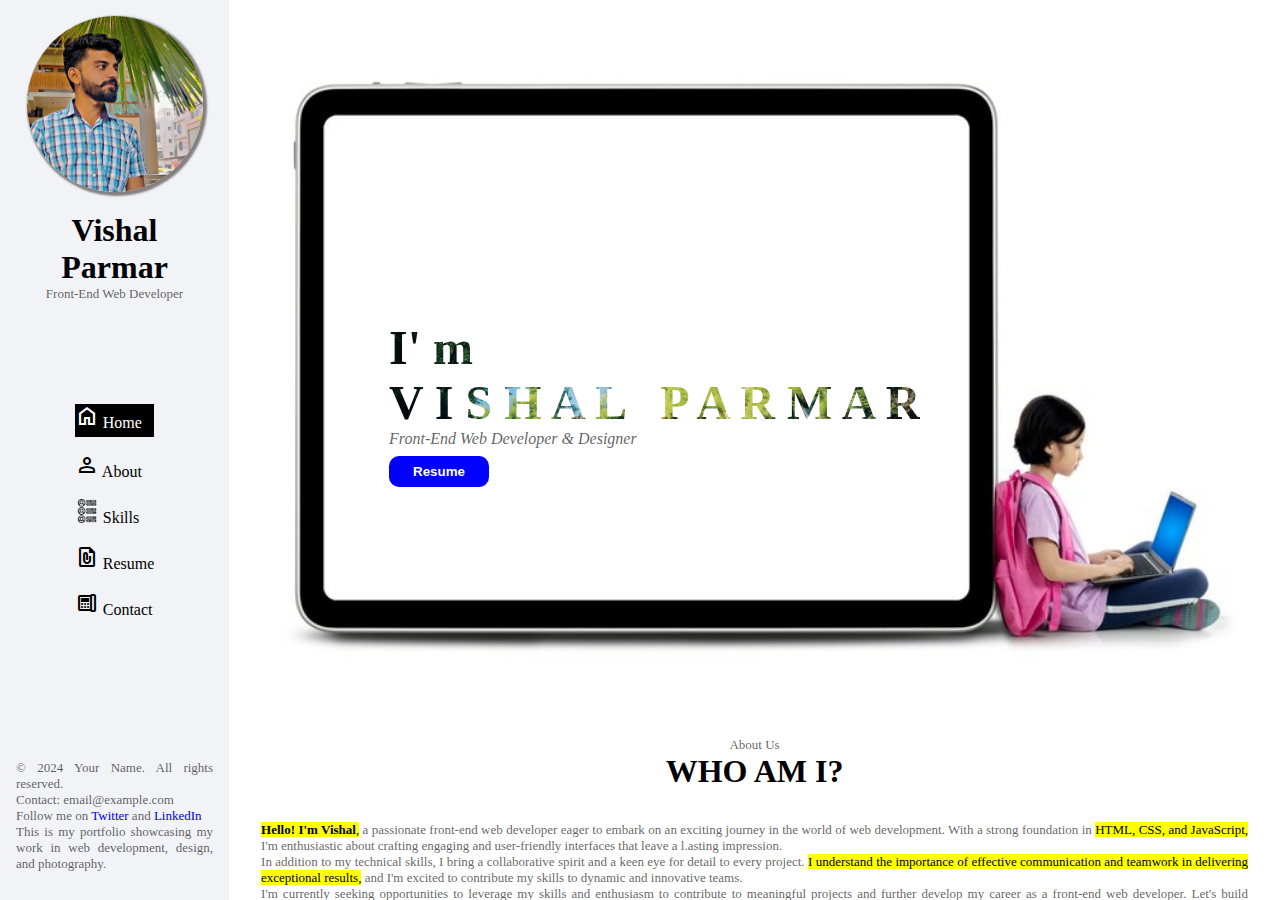
==== commit 037104f7: "updet resume" ====
--- a/index.html
+++ b/index.html
@@ -92,14 +92,14 @@
           <img src="./Images/home-bg.png" alt="">
          <div class="home-text">
           <pre><h1 class="text">I' m<br />V I S H A L   P A R M A R</h1></pre>
-          <p><i>Front-End Web Developer</i></p>
+          <p><i>Front-End Web Developer & Designer</i></p>
           <div class="btn">
             <button>
               <a
                 href="./Images/Vishal Resume (1).pdf"
                 target="_blank"
                 style="color: white; text-decoration: none"
-                >View-CV</a
+                >Resume</a
               >
             </button>
           </div>
--- a/index.css
+++ b/index.css
@@ -3,7 +3,7 @@
   padding: 0;
   box-sizing: border-box;
 }
-body {
+html {
   scroll-behavior: smooth;
 }
 
@@ -556,6 +556,10 @@
     top: 6rem;
     left: 4rem;
   }
+  .text {
+    font-size: large;
+    padding: 0 0.5rem;
+  }
 }
 
 @media (max-width: 425px) and (min-width: 320px) {
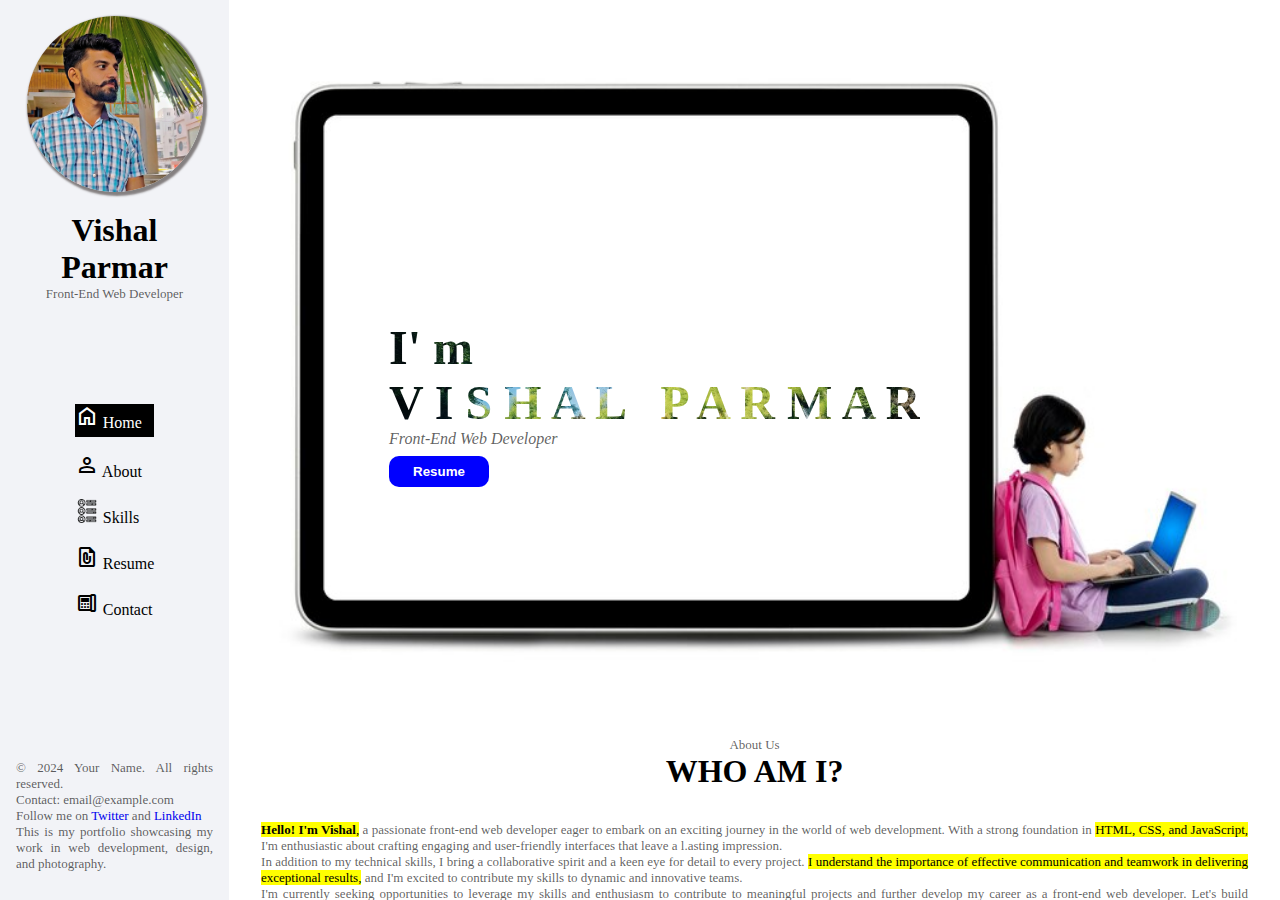
==== commit 006e98f9: "done" ====
--- a/index.html
+++ b/index.html
@@ -92,7 +92,7 @@
           <img src="./Images/home-bg.png" alt="">
          <div class="home-text">
           <pre><h1 class="text">I' m<br />V I S H A L   P A R M A R</h1></pre>
-          <p><i>Front-End Web Developer & Designer</i></p>
+          <p><i>Front-End Web Developer</i></p>
           <div class="btn">
             <button>
               <a
--- a/index.css
+++ b/index.css
@@ -442,7 +442,7 @@
   }
 }
 
-@media (max-width: 767px) and (min-width: 426px) {
+@media (max-width: 767px) and (min-width: 427px) {
     aside {
       position: absolute;
       z-index: 1;
@@ -576,7 +576,7 @@
     z-index: 1;
     left: -270px;
     display: none;
-    width: 11rem;
+    width: 15rem;
     gap: 1rem;
   }
   aside h1 {
@@ -604,7 +604,7 @@
    
   }
   .text {
-    font-size: large;
+    font-size: medium;
     padding: 0 0.5rem;
   }
   .home p {
@@ -669,7 +669,7 @@
  
 }
 
-@media (max-width: 319px) and (min-width: 200px) {
+@media (max-width: 319px) {
   aside {
     position: absolute;
     z-index: 1;
@@ -677,10 +677,17 @@
     display: none;
     width: 11rem;
     gap: 1rem;
-  }
-  aside h1 {
-    font-size: medium;
-  }
+    font-size: x-small;
+  }
+  p {
+    font-size: x-small;
+}
+
+  .logo img {
+    width: 8rem;
+    height: 8rem;
+    border-radius: 50%;
+}
   #toggler {
     display: block;
   }
@@ -693,10 +700,10 @@
   .home-text {
     position: absolute;
     top: 3rem;
-    left: 2.5rem;
+    left: 1.7rem;
   }
   .text {
-    font-size: small;
+    font-size: x-small;
     padding: 0 0.5rem;
   }
   .home p {
@@ -713,7 +720,7 @@
     background-color: blue;
     border: none;
     border-radius: 10px;
-    font-weight: bolder;
+    font-weight: 200;
     font-size: x-small;
   }
   .contact-box {
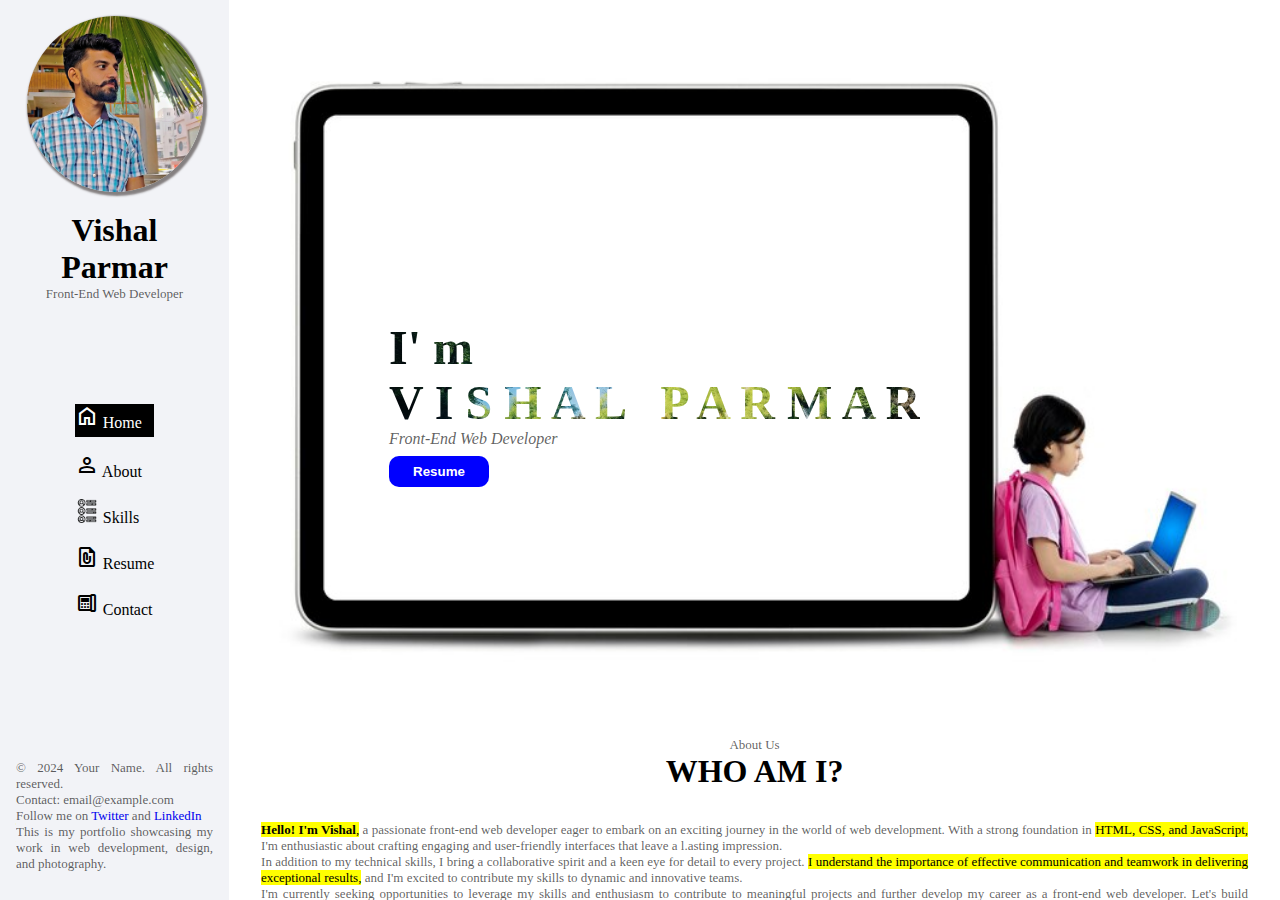
==== commit 225c0007: "Update index.html" ====
--- a/index.html
+++ b/index.html
@@ -5,11 +5,13 @@
     <meta name="viewport" content="width=device-width, initial-scale=1.0" />
     <title>Portfolio</title>
     <link rel="icon" href="./Images/favicon.ico" />
-    <link
+      <link
       rel="stylesheet"
       href="https://fonts.googleapis.com/css2?family=Material+Symbols+Outlined:opsz,wght,FILL,GRAD@20..48,100..700,0..1,-50..200"
     />
-    
+    <link rel="preconnect" href="https://fonts.googleapis.com">
+<link rel="preconnect" href="https://fonts.gstatic.com" crossorigin>
+<link href="https://fonts.googleapis.com/css2?family=Jersey+20+Charted&display=swap" rel="stylesheet">
     <link rel="stylesheet" href="index.css" />
   </head>
   <body>
@@ -385,4 +387,4 @@
 }
 }
 )
-}; -->+}; -->
